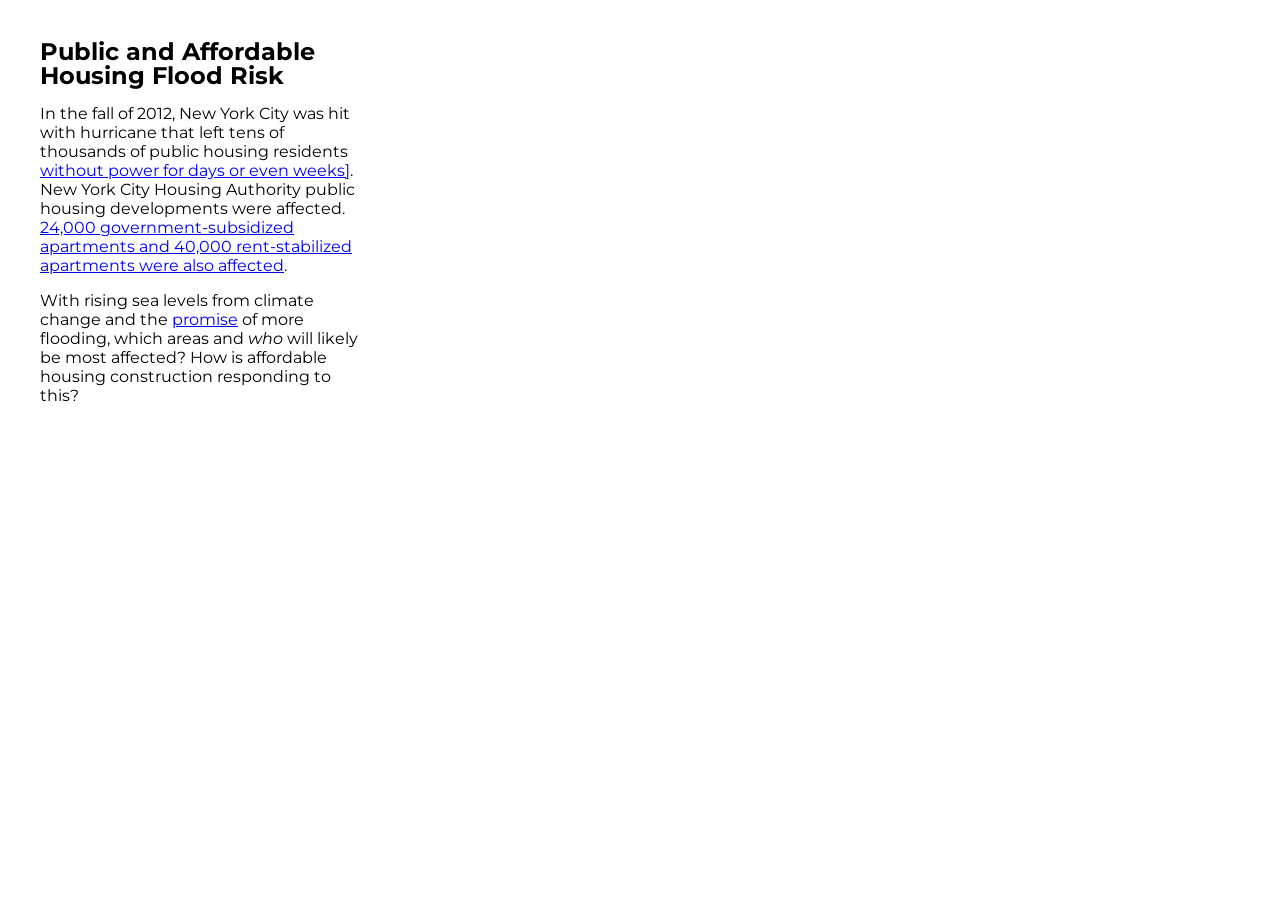
==== Lab8/index.html @ 03ba3aa0 "Create Lab8 folder" ====
<!-- This is to indicate we have an HTML document -->
<!DOCTYPE html>

<!-- All our code goes within this tag-->
<html>

<!-- All the metadata and packages/tools we'll use go in here-->
<head>

<!-- The charset attribute specifies the character encoding for the HTML document.-->
<meta charset="utf-8" />

<!-- The title of your page, which will appear in the browser tab -->
<title>NYC Housing Flood Risk</title>

<!-- The size of the viewport vs the rendered page -->
<meta name="viewport" content="initial-scale=1,maximum-scale=1,user-scalable=no" />

<!-- We are going to call the Mapbox GL javascript library, which will allow us to use its functionality -->
<script src='https://api.mapbox.com/mapbox-gl-js/v2.9.2/mapbox-gl.js'></script>

<!-- Alongside this, we are going to bring in the Mapbox GL stylesheet -->
<link href='https://api.mapbox.com/mapbox-gl-js/v2.9.2/mapbox-gl.css' rel='stylesheet' />

<link href='style.css' rel='stylesheet' />

<!-- This allows us to bring in new fonts -->
<link href="https://fonts.googleapis.com/css2?family=Montserrat&display=swap" rel="stylesheet">
</head>

<!-- The body contains the actual content of a page -->
<body>

<!-- The "div" tag delineates a "division" or section of the HTML page.-->
  <div id="map"></div>
	<div class="map-overlay">
	<div class="map-overlay-inner">
	<h2>Public and Affordable Housing Flood Risk</h2>
  <p>In the fall of 2012, New York City was hit with hurricane that left tens of thousands of public housing residents <a href = "https://www1.nyc.gov/site/nycha/about/press/pr-2012/nycha-has-restored-power-to-buildings-affected-by-hurricane-sandy.page">without power for days or even weeks]</a>. New York City Housing Authority public housing developments were affected. <a href="https://furmancenter.org/files/publications/SandysEffectsOnHousingInNYC.pdf">24,000 government-subsidized apartments and 40,000 rent-stabilized apartments were also affected</a>.</p>

  <p>With rising sea levels from climate change and the <a href="https://www.nytimes.com/2017/04/18/magazine/when-rising-seas-transform-risk-into-certainty.html">promise</a> of more flooding, which areas and <i>who</i> will likely be most affected? How is affordable housing construction responding to this? </p>
	</div>

	</div>
  <script>
  // You'll be inserting your JS code to initialize your map here
  mapboxgl.accessToken = 'pk.eyJ1IjoiaGVueGlhb3llIiwiYSI6ImNtdHA5NnhucDBpN3IyenBybTljbTBraXUifQ.hFhS4lMNxJ6FrxPMAUpdpw';
  const map = new mapboxgl.Map({
    container: 'map', // container id
    style: 'mapbox://styles/iamwfx/cl9519asg003414pl56w7ov95', // replace this with your style URL
    center: [-73.935242, 40.730610], // The convention for coordinates is  typically [long, lat]
    zoom: 13,
    // maxZoom: 22,
    // minZoom: 12
  });

  map.on('load',function(){
    // Give your layer's source a nickname you'll remember easily.

    map.addSource('sandyLayer',{
      'type':'vector',
      'url': 'mapbox://henxiaoye.o61x5k44pbn2'
    });

    map.addSource('nychaLayer',{
      'type':'vector',
      'url': 'mapbox://henxiaoye.4rw0t0qkofy7'
    });

    // add a new layer with your polygons

    map.addLayer({
      'id':'nychaBuildings',
      'type':'fill',
      'source':'nychaLayer',
      'source-layer':'70ad32115fff27ee8930',
      'paint':{
        'fill-color':'red',
        'fill-opacity': 0.5
      }
    })

    map.addLayer({
      'id':'floodZones',
      'type':'fill',
      'source':'sandyLayer',
      'source-layer':'b50874e4c083528d55e1',
      'paint':{
        'fill-color':'#00158f',
        'fill-opacity': 0.5
      }
    });
  });
  // Within a script, you comment using two backslashes.
  </script>
</body>

</html>
---- Lab8/style.css ----
body {
  margin: 0;
  padding: 0;
}
#map {
  position: fixed;
  top: 0;
  bottom: 0;
  width: 100%; }
.map-overlay {
  font-family: 'Montserrat', sans-serif;
  position: fixed;
  width: 30%;
  top: 0;
  left: 0;
  background-color: #fff;
  border-radius: 3px;
  margin: 10px;
}

.map-overlay-inner {
  padding: 30px;
  margin-bottom: 10px;
}

.map-overlay h2 {
line-height: 24px;
display: block;
margin: 0 0 10px;
}
.mapboxgl-popup {
max-width: 400px;
font: 12px/20px 'Montserrat Neue',sans-serif;
}
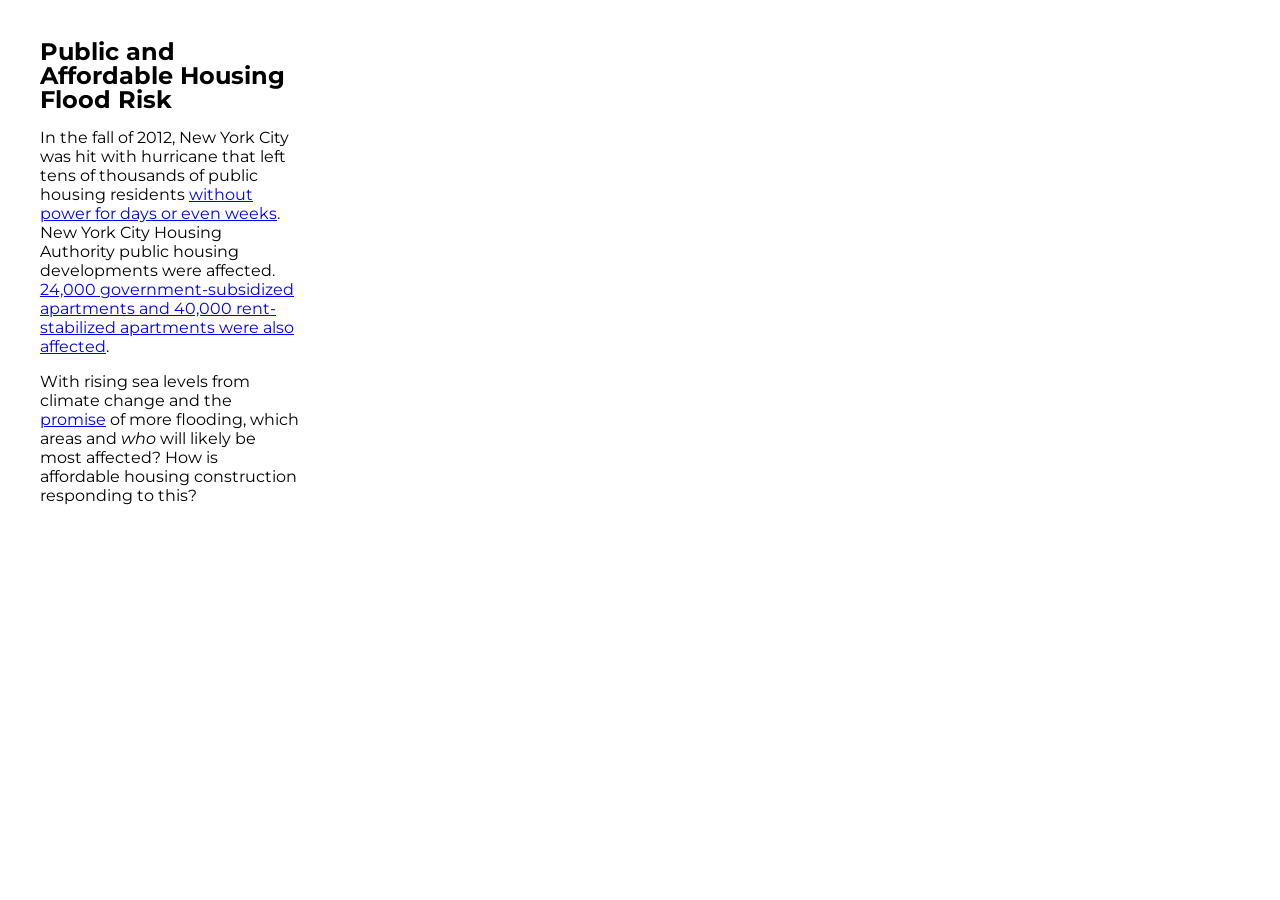
==== commit a24983cf: "add poverty Choropleth maps" ====
--- a/Lab8/index.html
+++ b/Lab8/index.html
@@ -36,7 +36,7 @@
 	<div class="map-overlay">
 	<div class="map-overlay-inner">
 	<h2>Public and Affordable Housing Flood Risk</h2>
-  <p>In the fall of 2012, New York City was hit with hurricane that left tens of thousands of public housing residents <a href = "https://www1.nyc.gov/site/nycha/about/press/pr-2012/nycha-has-restored-power-to-buildings-affected-by-hurricane-sandy.page">without power for days or even weeks]</a>. New York City Housing Authority public housing developments were affected. <a href="https://furmancenter.org/files/publications/SandysEffectsOnHousingInNYC.pdf">24,000 government-subsidized apartments and 40,000 rent-stabilized apartments were also affected</a>.</p>
+  <p>In the fall of 2012, New York City was hit with hurricane that left tens of thousands of public housing residents <a href = "https://www1.nyc.gov/site/nycha/about/press/pr-2012/nycha-has-restored-power-to-buildings-affected-by-hurricane-sandy.page">without power for days or even weeks</a>. New York City Housing Authority public housing developments were affected. <a href="https://furmancenter.org/files/publications/SandysEffectsOnHousingInNYC.pdf">24,000 government-subsidized apartments and 40,000 rent-stabilized apartments were also affected</a>.</p>
 
   <p>With rising sea levels from climate change and the <a href="https://www.nytimes.com/2017/04/18/magazine/when-rising-seas-transform-risk-into-certainty.html">promise</a> of more flooding, which areas and <i>who</i> will likely be most affected? How is affordable housing construction responding to this? </p>
 	</div>
@@ -47,7 +47,7 @@
   mapboxgl.accessToken = 'pk.eyJ1IjoiaGVueGlhb3llIiwiYSI6ImNtdHA5NnhucDBpN3IyenBybTljbTBraXUifQ.hFhS4lMNxJ6FrxPMAUpdpw';
   const map = new mapboxgl.Map({
     container: 'map', // container id
-    style: 'mapbox://styles/iamwfx/cl9519asg003414pl56w7ov95', // replace this with your style URL
+    style: 'mapbox://styles/henxiaoye/cmtp885n700ik01s255ygezzn', // replace this with your style URL
     center: [-73.935242, 40.730610], // The convention for coordinates is  typically [long, lat]
     zoom: 13,
     // maxZoom: 22,
@@ -56,6 +56,11 @@
 
   map.on('load',function(){
     // Give your layer's source a nickname you'll remember easily.
+
+    map.addSource('censusLayer',{
+      'type':'vector',
+      'url': 'mapbox://iamwfx.6nowkujs'
+    });
 
     map.addSource('sandyLayer',{
       'type':'vector',
@@ -70,6 +75,22 @@
     // add a new layer with your polygons
 
     map.addLayer({
+      'id':'povertyLevel',
+      'type':'fill',
+      'source':'censusLayer',
+      'source-layer':'nyc_blck_grp_2020_wcensus_dro-4db43i',
+      'paint':{
+        'fill-color': '#006d2c',
+'fill-opacity': [
+  'step',
+  ['get', 'AMR5E002'],
+  0,
+  300, 0.8
+]
+      }
+    });
+
+    map.addLayer({
       'id':'nychaBuildings',
       'type':'fill',
       'source':'nychaLayer',
@@ -78,7 +99,7 @@
         'fill-color':'red',
         'fill-opacity': 0.5
       }
-    })
+    });
 
     map.addLayer({
       'id':'floodZones',
--- a/Lab8/style.css
+++ b/Lab8/style.css
@@ -10,12 +10,14 @@
 .map-overlay {
   font-family: 'Montserrat', sans-serif;
   position: fixed;
-  width: 30%;
+  width: 25%;
   top: 0;
   left: 0;
   background-color: #fff;
   border-radius: 3px;
   margin: 10px;
+  max-height: 90%;         /* 最高不超过窗口的 90% */
+  overflow-y: auto        /* 内容超出时内部滚动，而不是撑破 */
 }
 
 .map-overlay-inner {
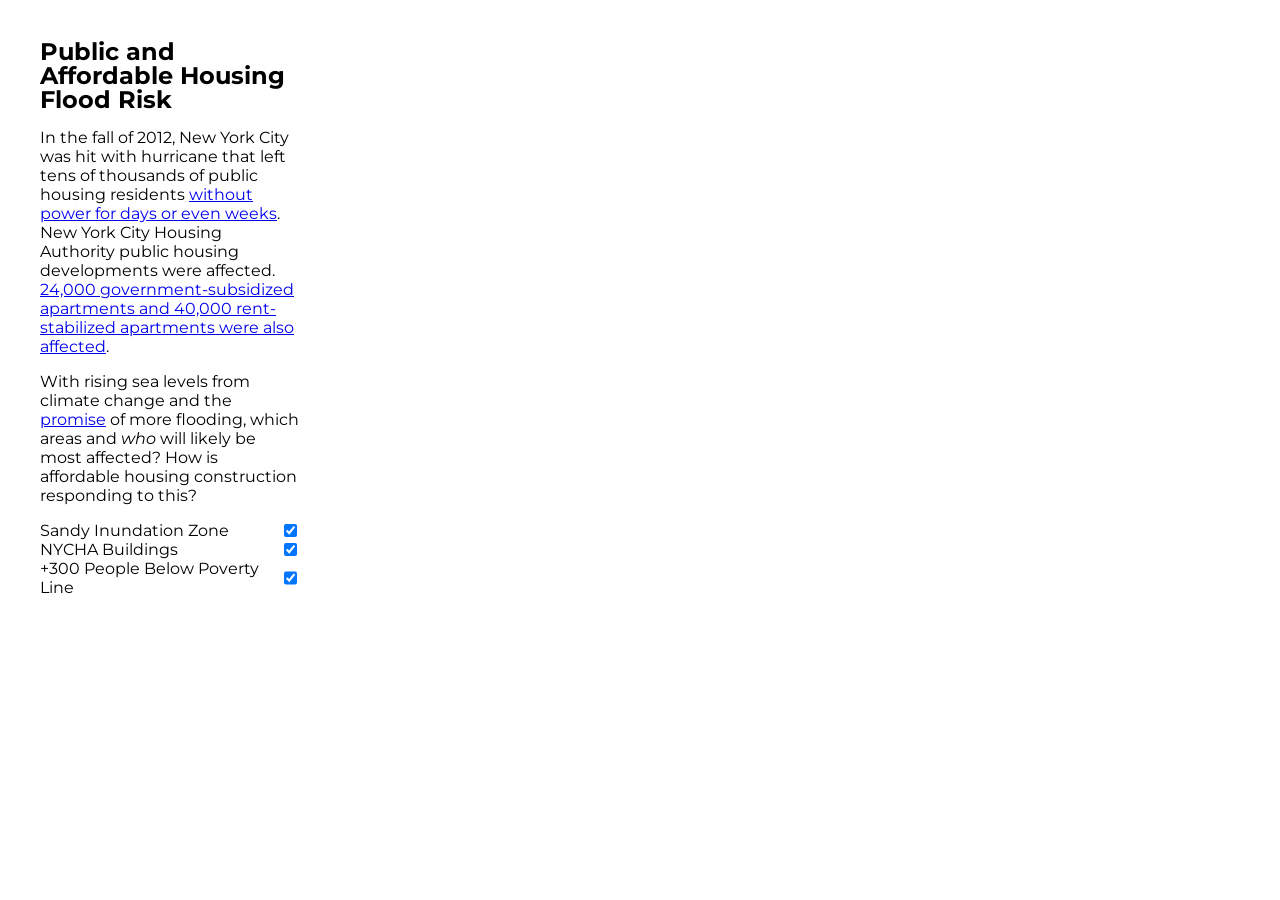
==== commit e02e5d05: "add interactivity checkbox" ====
--- a/Lab8/index.html
+++ b/Lab8/index.html
@@ -39,7 +39,23 @@
   <p>In the fall of 2012, New York City was hit with hurricane that left tens of thousands of public housing residents <a href = "https://www1.nyc.gov/site/nycha/about/press/pr-2012/nycha-has-restored-power-to-buildings-affected-by-hurricane-sandy.page">without power for days or even weeks</a>. New York City Housing Authority public housing developments were affected. <a href="https://furmancenter.org/files/publications/SandysEffectsOnHousingInNYC.pdf">24,000 government-subsidized apartments and 40,000 rent-stabilized apartments were also affected</a>.</p>
 
   <p>With rising sea levels from climate change and the <a href="https://www.nytimes.com/2017/04/18/magazine/when-rising-seas-transform-risk-into-certainty.html">promise</a> of more flooding, which areas and <i>who</i> will likely be most affected? How is affordable housing construction responding to this? </p>
-	</div>
+	
+  <div id='menu'>
+  <label class='check-container'>
+      Sandy Inundation Zone
+      <input id='floodZones' type='checkbox' name='viz-toggle' checked='checked'>
+    </label>
+  <label class='check-container'>
+      NYCHA Buildings
+      <input id='nychaBuildings' type='checkbox' name='viz-toggle' checked='checked'>
+  </label>
+  <label class='check-container'>
+      +300 People Below Poverty Line
+      <input id='povertyLevel' type='checkbox' name='viz-toggle' checked='checked'>
+  </label>
+</div>
+
+  </div>
 
 	</div>
   <script>
@@ -111,7 +127,30 @@
         'fill-opacity': 0.5
       }
     });
-  });
+
+map.setLayoutProperty('floodZones',"visibility", "visible");
+map.setLayoutProperty('povertyLevel',"visibility", "visible");
+map.setLayoutProperty('nychaBuildings',"visibility", "visible");
+
+  var layerList = document.getElementById("menu");
+  var checkboxes = layerList.getElementsByTagName("input");
+
+
+    function switchLayer(layer) {
+    var clickedLayersLabel = layer.target.id;
+    var visibility = map.getLayoutProperty(clickedLayersLabel, "visibility");
+    if (visibility === "visible") {
+      map.setLayoutProperty(clickedLayersLabel, "visibility", "none");
+    } else {
+      map.setLayoutProperty(clickedLayersLabel, "visibility", "visible");
+    }
+  }
+
+  for (var i = 0; i < checkboxes.length; i++) {
+    checkboxes[i].onclick = switchLayer;
+  }
+
+});
   // Within a script, you comment using two backslashes.
   </script>
 </body>
--- a/Lab8/style.css
+++ b/Lab8/style.css
@@ -34,3 +34,10 @@
 max-width: 400px;
 font: 12px/20px 'Montserrat Neue',sans-serif;
 }
+
+
+.check-container {
+  display: flex;
+  flex-flow: row;
+  justify-content: space-between;
+}
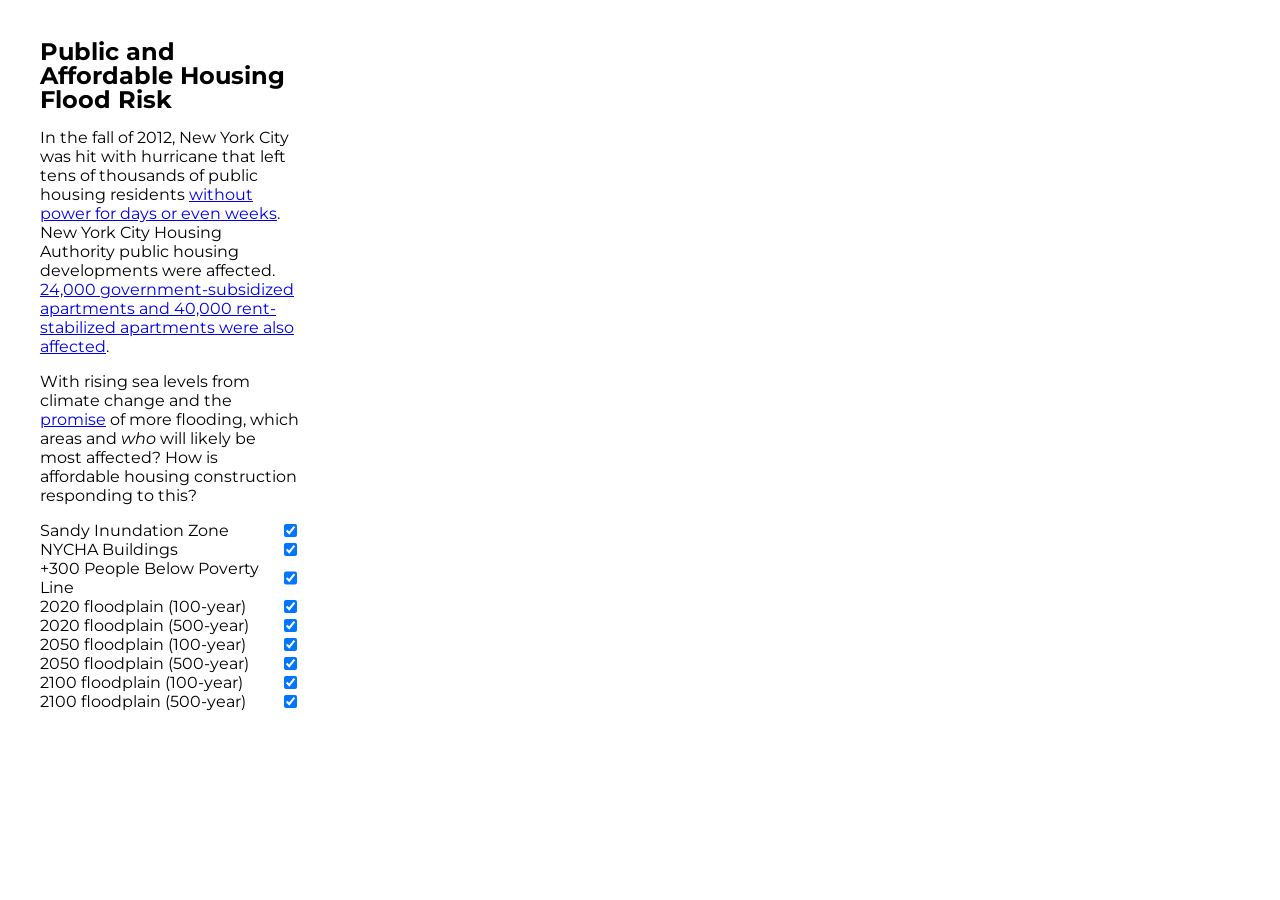
==== commit 8b608fb2: "add floodplain data with interactivity checkbox" ====
--- a/Lab8/index.html
+++ b/Lab8/index.html
@@ -53,12 +53,43 @@
       +300 People Below Poverty Line
       <input id='povertyLevel' type='checkbox' name='viz-toggle' checked='checked'>
   </label>
+  <label class='check-container'>
+      2020 floodplain (100-year)
+      <input id='f20_100' type='checkbox' name='viz-toggle' checked='checked'>
+  </label>
+  <label class='check-container'>
+      2020 floodplain (500-year)
+      <input id='f20_500' type='checkbox' name='viz-toggle' checked='checked'>
+  </label>
+  <label class='check-container'>
+      2050 floodplain (100-year)
+      <input id='f50_100' type='checkbox' name='viz-toggle' checked='checked'>
+  </label>
+  <label class='check-container'>
+      2050 floodplain (500-year)
+      <input id='f50_500' type='checkbox' name='viz-toggle' checked='checked'>
+  </label>
+  <label class='check-container'>
+      2100 floodplain (100-year)
+      <input id='f80_100' type='checkbox' name='viz-toggle' checked='checked'>
+  </label>
+  <label class='check-container'>
+      2100 floodplain (500-year)
+      <input id='f80_500' type='checkbox' name='viz-toggle' checked='checked'>
+  </label>
 </div>
 
   </div>
 
 	</div>
   <script>
+
+
+
+
+
+
+
   // You'll be inserting your JS code to initialize your map here
   mapboxgl.accessToken = 'pk.eyJ1IjoiaGVueGlhb3llIiwiYSI6ImNtdHA5NnhucDBpN3IyenBybTljbTBraXUifQ.hFhS4lMNxJ6FrxPMAUpdpw';
   const map = new mapboxgl.Map({
@@ -87,6 +118,39 @@
       'type':'vector',
       'url': 'mapbox://henxiaoye.4rw0t0qkofy7'
     });
+
+
+// Flood plains
+      map.addSource('FutureFloodplains_2020_100yr',{
+        'type':'vector',
+        'url': 'mapbox://iamwfx.bbchggzx'
+      });
+
+      map.addSource('FutureFloodplains_2020_500yr',{
+        'type':'vector',
+        'url': 'mapbox://iamwfx.05ogder8'
+      });
+
+      map.addSource('FutureFloodplains_2050_100yr',{
+        'type':'vector',
+        'url': 'mapbox://iamwfx.crrx4301'
+      });
+
+      map.addSource('FutureFloodplains_2050_500yr',{
+        'type':'vector',
+        'url': 'mapbox://iamwfx.4ydk0450'
+      });
+      map.addSource('FutureFloodplains_2100_100yr',{
+        'type':'vector',
+        'url': 'mapbox://iamwfx.dxjuiivg'
+      });
+
+      map.addSource('FutureFloodplains_2100_500yr',{
+        'type':'vector',
+        'url': 'mapbox://iamwfx.8thgevrt'
+      });
+
+
 
     // add a new layer with your polygons
 
@@ -128,9 +192,84 @@
       }
     });
 
+
+ map.addLayer({
+        'id':'f20_100',
+        'type':'fill',
+        'source':'FutureFloodplains_2020_100yr',
+        'source-layer':'FutureFloodplains_2020_100yr-du18hr',
+        'paint':{
+          'fill-color':'#bdd7e7',
+          'fill-opacity': 0.3
+        }
+      });
+      map.addLayer({
+        'id':'f20_500',
+        'type':'fill',
+        'source':'FutureFloodplains_2020_500yr',
+        'source-layer':'FutureFloodplains_2020_500yr-0x77x0',
+        'paint':{
+          'fill-color':'#6baed6',
+          'fill-opacity': 0.3
+        }
+      });
+      map.addLayer({
+        'id':'f50_100',
+        'type':'fill',
+        'source':'FutureFloodplains_2050_100yr',
+        'source-layer':'FutureFloodplains_2050_100yr-6nepei',
+        'paint':{
+          'fill-color':'#3182bd',
+          'fill-opacity': 0.3
+        }
+      });
+      map.addLayer({
+        'id':'f50_500',
+        'type':'fill',
+        'source':'FutureFloodplains_2050_500yr',
+        'source-layer':'FutureFloodplains_2050_500yr-a4444h',
+        'paint':{
+          'fill-color':'#08519c',
+          'fill-opacity': 0.3
+        }
+      });
+      map.addLayer({
+        'id':'f80_100',
+        'type':'fill',
+        'source':'FutureFloodplains_2100_100yr',
+        'source-layer':'FutureFloodplains_2100_100yr-cqwfrw',
+        'paint':{
+          'fill-color':'#fd8d3c',
+          'fill-opacity': 0.3
+        }
+      });
+      map.addLayer({
+        'id':'f80_500',
+        'type':'fill',
+        'source':'FutureFloodplains_2100_500yr',
+        'source-layer':'FutureFloodplains_2100_500yr-27ghpw',
+        'paint':{
+          'fill-color':'#d94701',
+          'fill-opacity': 0.3
+        }
+      });
+
+
+
+
+
+
+
+
 map.setLayoutProperty('floodZones',"visibility", "visible");
 map.setLayoutProperty('povertyLevel',"visibility", "visible");
 map.setLayoutProperty('nychaBuildings',"visibility", "visible");
+ map.setLayoutProperty('f20_100',"visibility", "visible");
+    map.setLayoutProperty('f20_500',"visibility", "visible");
+    map.setLayoutProperty('f50_100',"visibility", "visible");
+    map.setLayoutProperty('f50_500',"visibility", "visible");
+    map.setLayoutProperty('f80_100',"visibility", "visible");
+    map.setLayoutProperty('f80_500',"visibility", "visible");
 
   var layerList = document.getElementById("menu");
   var checkboxes = layerList.getElementsByTagName("input");
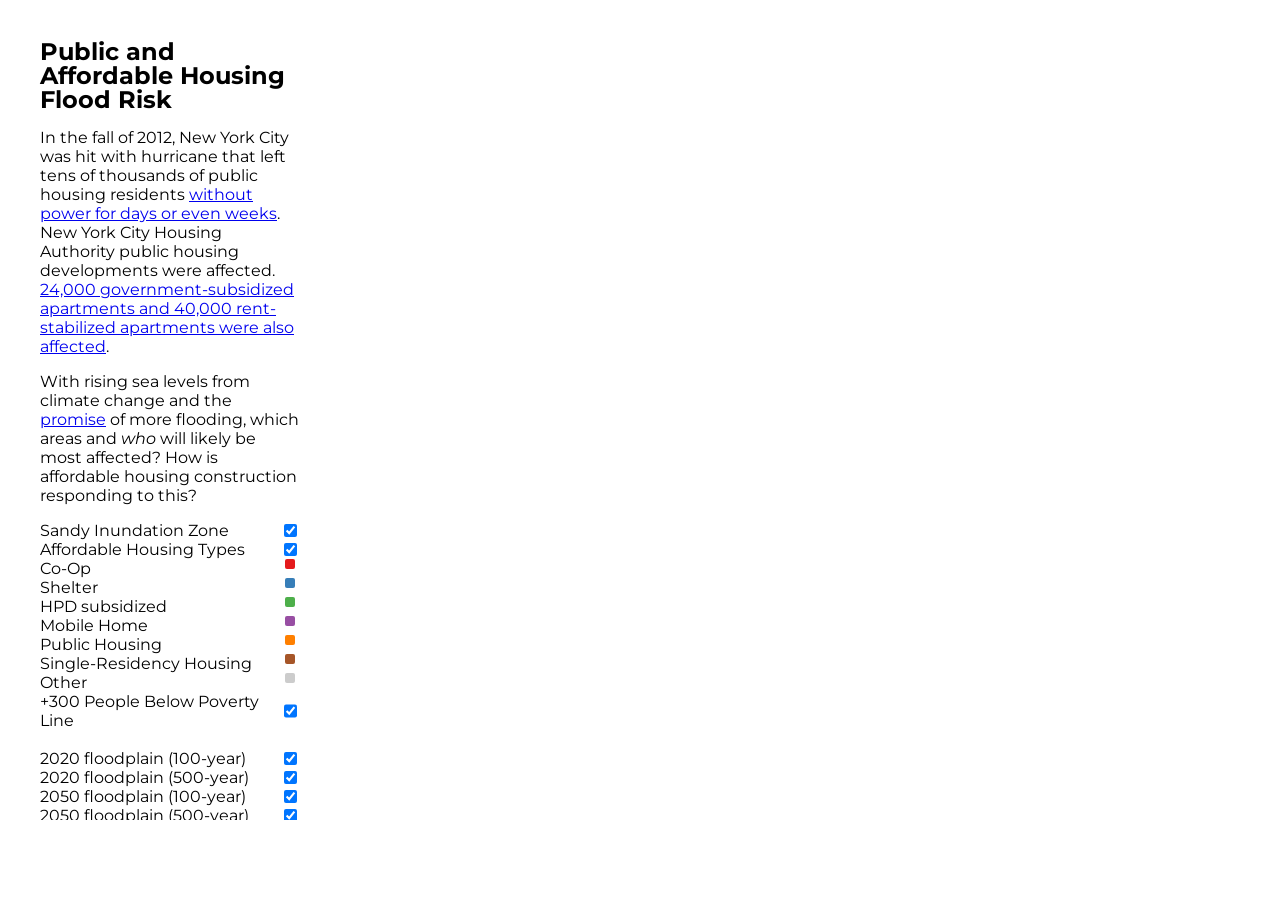
==== commit 9dbad3a5: "add affordable housing categorical data with interactivity checkbox" ====
--- a/Lab8/index.html
+++ b/Lab8/index.html
@@ -45,14 +45,41 @@
       Sandy Inundation Zone
       <input id='floodZones' type='checkbox' name='viz-toggle' checked='checked'>
     </label>
-  <label class='check-container'>
-      NYCHA Buildings
-      <input id='nychaBuildings' type='checkbox' name='viz-toggle' checked='checked'>
-  </label>
+
+<label class='check-container'>
+              Affordable Housing Types
+              <input id='affHousing' type='checkbox' name='viz-toggle' checked='checked'>
+          </label>
+          <label class='check-container'>Co-Op
+              <span class="legend-key" style='background:#e41a1c'></span>
+          </label>
+          <label class='check-container'>Shelter
+              <span class="legend-key" style='background:#377eb8'></span>
+          </label>
+          <label class='check-container'>HPD subsidized
+              <span class="legend-key" style='background:#4daf4a'></span>
+          </label>
+          <label class='check-container'>Mobile Home
+              <span class="legend-key" style='background:#984ea3'></span>
+          </label>
+          <label class='check-container'>Public Housing
+              <span class="legend-key" style='background:#ff7f00'></span>
+          </label>
+          <label class='check-container'>Single-Residency Housing
+              <span class="legend-key" style='background:#a65628'></span>
+          </label>
+          <label class='check-container'>Other
+              <span class="legend-key" style='background:#cccccc'></span>
+          </label>
+   
+
+
   <label class='check-container'>
       +300 People Below Poverty Line
       <input id='povertyLevel' type='checkbox' name='viz-toggle' checked='checked'>
   </label>
+     <br>
+
   <label class='check-container'>
       2020 floodplain (100-year)
       <input id='f20_100' type='checkbox' name='viz-toggle' checked='checked'>
@@ -114,10 +141,16 @@
       'url': 'mapbox://henxiaoye.o61x5k44pbn2'
     });
 
-    map.addSource('nychaLayer',{
-      'type':'vector',
-      'url': 'mapbox://henxiaoye.4rw0t0qkofy7'
-    });
+
+    map.addSource('affHousingLayer', {
+      'type': 'vector',
+      'url': 'mapbox://iamwfx.ab4g098q'
+    });
+
+//    map.addSource('nychaLayer',{
+//      'type':'vector',
+//      'url': 'mapbox://henxiaoye.4rw0t0qkofy7'
+//    });
 
 
 // Flood plains
@@ -160,7 +193,7 @@
       'source':'censusLayer',
       'source-layer':'nyc_blck_grp_2020_wcensus_dro-4db43i',
       'paint':{
-        'fill-color': '#006d2c',
+        'fill-color': '#f5ef42',
 'fill-opacity': [
   'step',
   ['get', 'AMR5E002'],
@@ -171,15 +204,38 @@
     });
 
     map.addLayer({
-      'id':'nychaBuildings',
-      'type':'fill',
-      'source':'nychaLayer',
-      'source-layer':'70ad32115fff27ee8930',
-      'paint':{
-        'fill-color':'red',
-        'fill-opacity': 0.5
+      'id': 'affHousing',
+      'type': 'line',
+      'source': 'affHousingLayer',
+      'source-layer': 'PLUTO_HOUS_TYPE_MASTER_Featu-7b5u7f',
+      'paint': {
+        'line-color': [
+          'match',
+          ['get', 'hous_type'],
+          'coop',     '#e41a1c',
+          'homeless', '#377eb8',
+          'hpd_sub',  '#4daf4a',
+          'mob_home', '#984ea3',
+          'pub_hou',  '#ff7f00',
+          'sro',      '#a65628',
+          '#cccccc'
+        ],
+        'line-opacity': 0.8,
+        'line-width': ['interpolate', ['linear'], ['zoom'], 13, 2, 18, 10]
       }
     });
+
+
+//    map.addLayer({
+//      'id':'nychaBuildings',
+//      'type':'fill',
+//      'source':'nychaLayer',
+//      'source-layer':'70ad32115fff27ee8930',
+//      'paint':{
+//        'fill-color':'red',
+//        'fill-opacity': 0.5
+//      }
+//    });
 
     map.addLayer({
       'id':'floodZones',
@@ -263,7 +319,7 @@
 
 map.setLayoutProperty('floodZones',"visibility", "visible");
 map.setLayoutProperty('povertyLevel',"visibility", "visible");
-map.setLayoutProperty('nychaBuildings',"visibility", "visible");
+map.setLayoutProperty('affHousing',"visibility", "visible");
  map.setLayoutProperty('f20_100',"visibility", "visible");
     map.setLayoutProperty('f20_500',"visibility", "visible");
     map.setLayoutProperty('f50_100',"visibility", "visible");
--- a/Lab8/style.css
+++ b/Lab8/style.css
@@ -40,4 +40,22 @@
   display: flex;
   flex-flow: row;
   justify-content: space-between;
+}
+
+
+#legend {
+  padding: 10px;
+  box-shadow: 0 1px 2px rgba(0, 0, 0, 0.1);
+  line-height: 18px;
+  height: 150px;
+  margin-bottom: 40px;
+  width: 100px;
+}
+
+.legend-key {
+  display: inline-block;
+  border-radius: 20%;
+  width: 10px;
+  height: 10px;
+  margin-right: 5px;
 }
